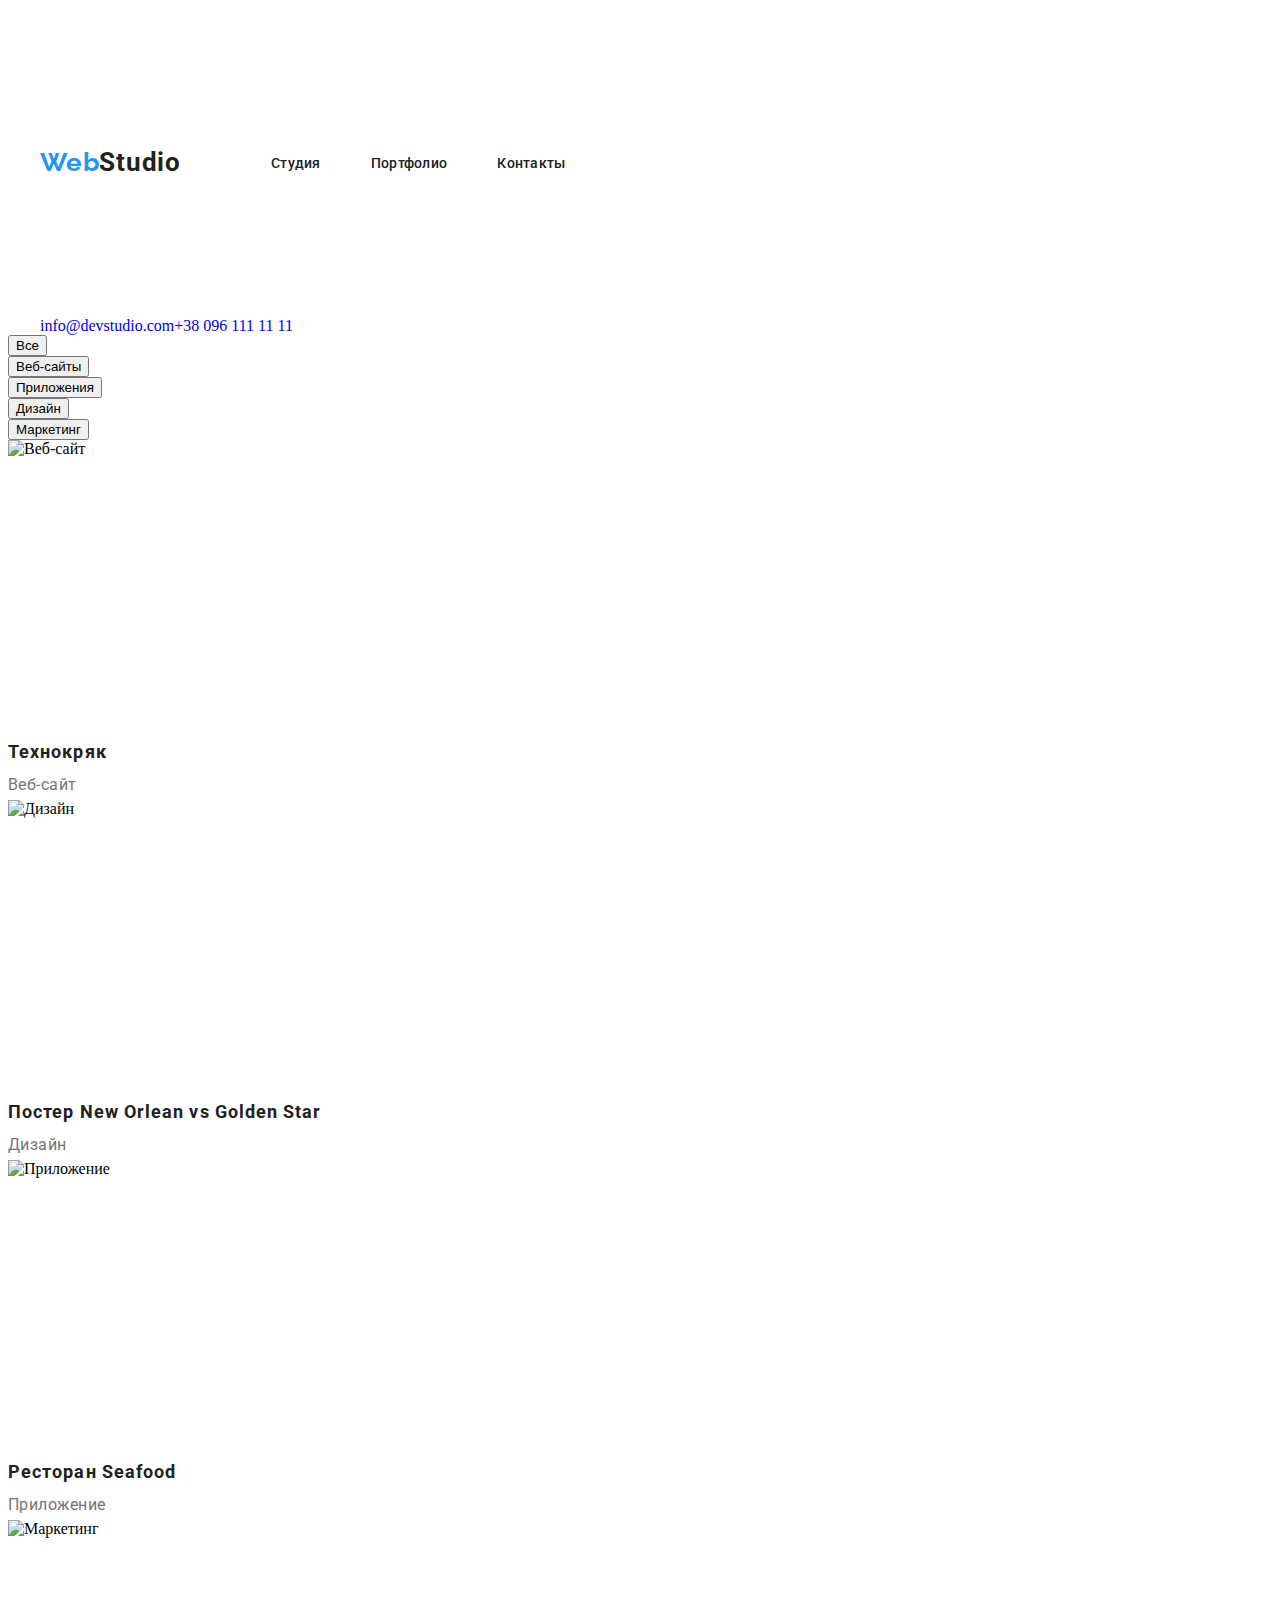
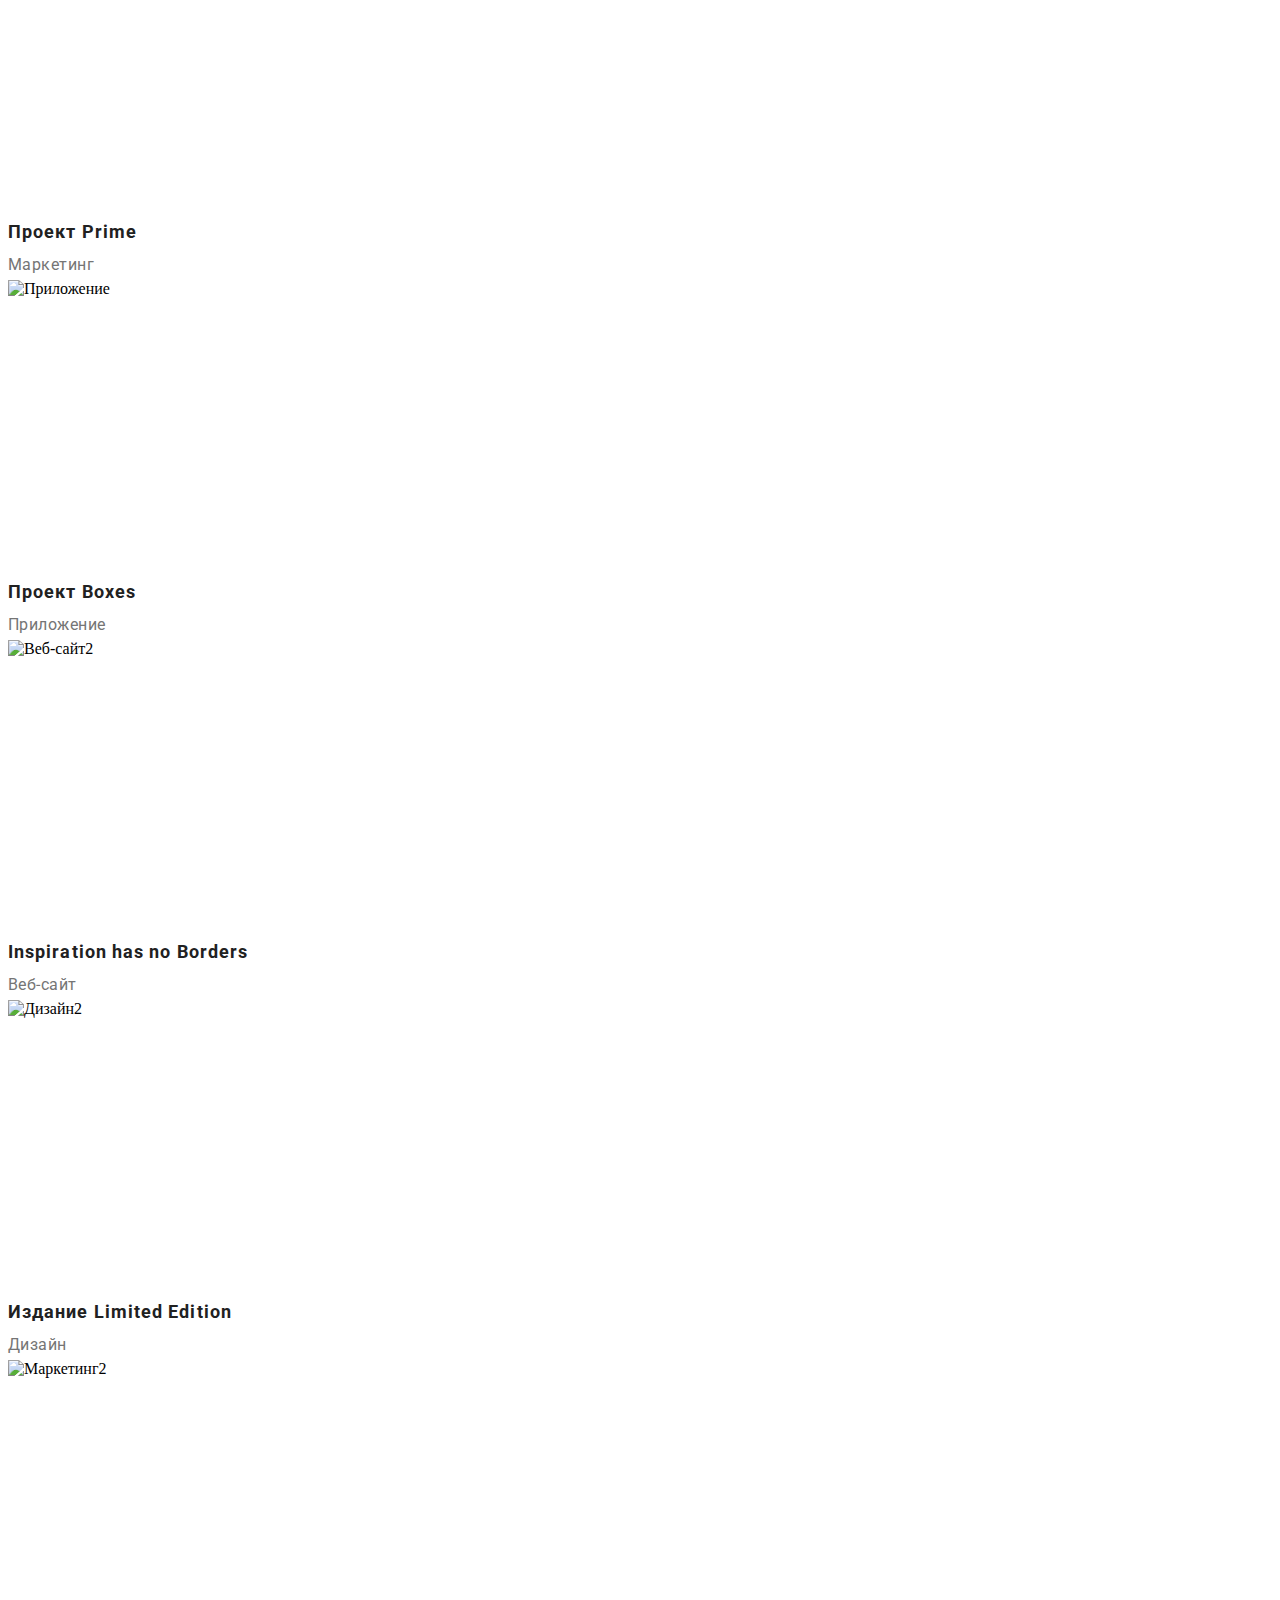
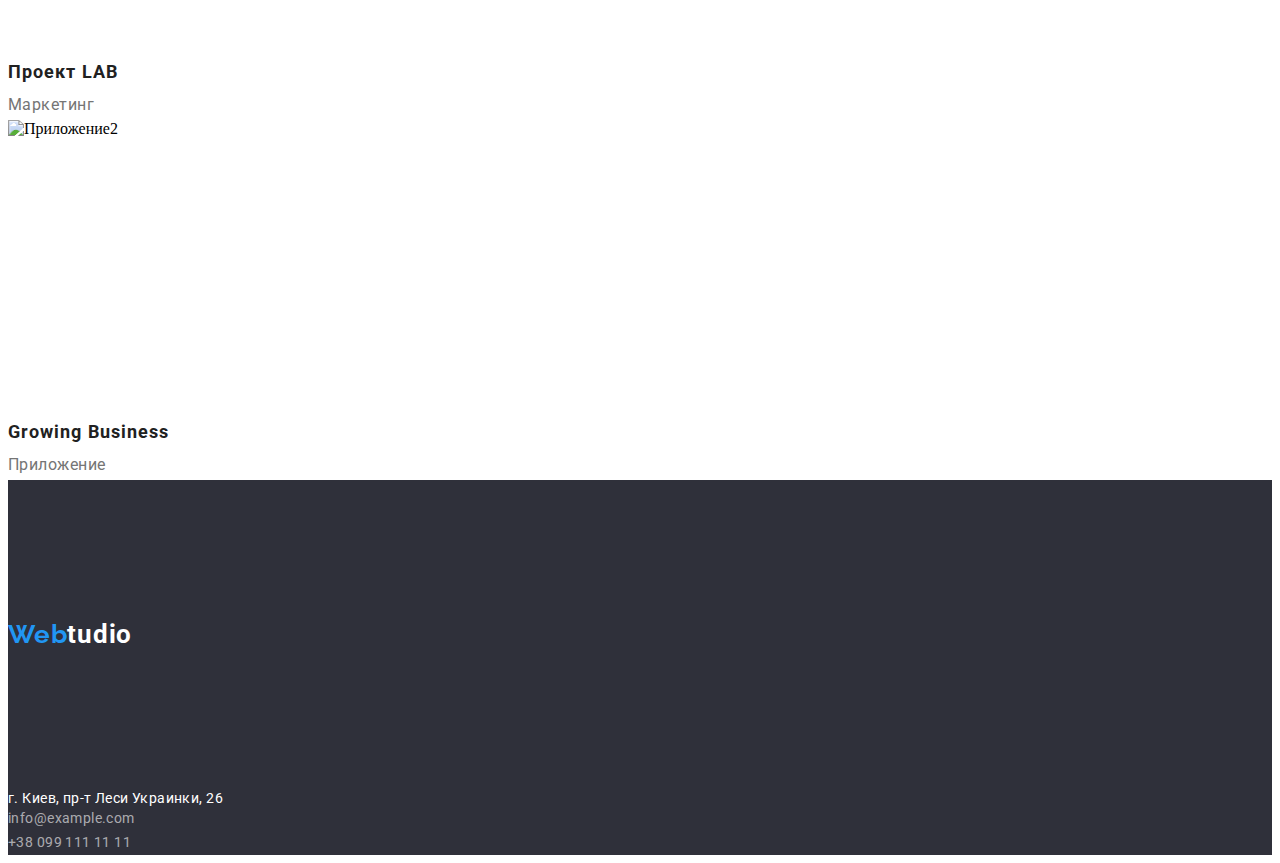
==== partfolio.html @ 93268089 "Update partfolio.html" ====
<!DOCTYPE html>
<html lang="ru">
<head>
    <meta charset="UTF-8">
    <meta http-equiv="X-UA-Compatible" content="IE=edge">
    <meta name="viewport" content="width=device-width, initial-scale=1.0">
    <title>WebStudio</title>
    <link rel="preconnect" href="https://fonts.gstatic.com">
    <link href="https://fonts.googleapis.com/css2?family=Raleway:wght@700&family=Roboto:wght@400;500;700;900&display=swap"
    rel="stylesheet">
    <link rel="stylesheet" href="https://cdnjs.cloudflare.com/ajax/libs/modern-normalize/1.0.0/modern-normalize.min.css"
    integrity="sha512-ISS7cAi1PEhQ8jnbJpJZMd29NlhNj4AWYyLOSp2CE/CsHxTCu+r+t0D2yoJudVrd0/8fTVPUVDzY5Tvli75u/g=="
    crossorigin="anonymous" referrerpolicy="no-referrer" />
    <link rel="stylesheet" href="./css/styles.css" />
</head>
<body>
    <header class="header">
        <div class="container">
            <nav class="navigation">
                <a class="logo link" href=""><span class="logo-web">Web</span>Studio</a>
                <ul class="menu list">
                    <li class="menu-item">
                        <a class="menu-link link" href="./index.html">Студия</a>
                    </li>
                    <li class="menu-item">
                        <a class="menu-link link" href="./partfolio.html">Портфолио</a>
                    </li>
                    <li class="menu-item">
                        <a class="menu-link link" href="">Контакты</a>
                    </li>
                </ul>
            </nav>
            <ul class="contact-list list">
                <li>
                    <a class="contact-link link" href="mailto:info@devstudio.com">info@devstudio.com</a>
                </li>
                <li>
                    <a class="contact-link link" href="tel:+380961111111">+38 096 111 11 11</a>
                </li>
            </ul>
        </div>
    </header>
<section>
<ul class="nav-btn-list list">
    <li ><button class="btn-list" type="button">Все</button></li>
    <li ><button class="btn-list" type="button">Веб-сайты</button></li>
    <li ><button class="btn-list" type="button">Приложения</button></li>
    <li ><button class="btn-list" type="button">Дизайн</button></li>
    <li ><button class="btn-list" type="button">Маркетинг</button></li>
</ul>
    <ul class="photo-list list">
        <li>
            <img src="./images/partfolio/technokryak.jpg" alt="Веб-сайт" width="370" height="294">
            <h3 class="photo-name-list">Технокряк</h3>
            <p class="photo-second-name-list">Веб-сайт</p>
        </li>
        <li>
            <img src="./images/partfolio/poster.jpg" alt="Дизайн" width="370" height="294">
            <h3 class="photo-name-list">Постер New Orlean vs Golden Star</h3>
            <p class="photo-second-name-list">Дизайн</p>
        </li>
        <li>
            <img src="./images/partfolio/seafood-Restaurant.jpg" alt="Приложение" width="370" height="294">
            <h3 class="photo-name-list">Ресторан Seafood</h3>
            <p class="photo-second-name-list">Приложение</p>
        </li>
        <li>
            <img src="./images/partfolio/headphones.jpg" alt="Маркетинг" width="370" height="294">
            <h3 class="photo-name-list">Проект Prime</h3>
            <p class="photo-second-name-list">Маркетинг</p>
        </li>
        <li>
            <img src="./images/partfolio/boxes-project.jpg" alt="Приложение" width="370" height="294">
            <h3 class="photo-name-list">Проект Boxes</h3>
            <p class="photo-second-name-list">Приложение</p>
        </li>
        <li>
            <img src="./images/partfolio/inspiration.jpg" alt="Веб-сайт2" width="370" height="294">
            <h3 class="photo-name-list">Inspiration has no Borders</h3>
            <p class="photo-second-name-list">Веб-сайт</p>
        </li>
        <li>
            <img src="./images/partfolio/limited-edition.jpg" alt="Дизайн2" width="370" height="294">
            <h3 class="photo-name-list">Издание Limited Edition</h3>
            <p class="photo-second-name-list">Дизайн</p>
        </li>
        <li>
            <img src="./images/partfolio/lab.jpg" alt="Маркетинг2" width="370" height="294">
            <h3 class="photo-name-list">Проект LAB</h3>
            <p class="photo-second-name-list">Маркетинг</p>
        </li>
        <li>
            <img src="./images/partfolio/growing-business.jpg" alt="Приложение2" width="370" height="294">
            <h3 class="photo-name-list">Growing Business</h3>
            <p class="photo-second-name-list">Приложение</p>
        </li>
    </ul>
</section>

</body>
<footer class="beck-footer">
    <a class="logo-footer link" href=""><span class="logo-web">Web</span>tudio</a>
    <ul class="contact-list-footer list">
        <li><a class="contact-footer-adres link" href="https://goo.gl/maps/prfzv8prPw2LNNM46">г. Киев, пр-т Леси
                Украинки, 26</a></li>
        <li><a class="contact-footer link" href="mailto:info@example.com">info@example.com</a></li>
        <li><a class="contact-footer link" href="tel:+380991111111">+38 099 111 11 11</a></li>
    </ul>
</footer>
</html>
---- css/styles.css ----
.list {
  list-style: none;
}
.link {
  text-decoration: none;
}
:root {
  --main-font: 'Roboto', sans-serif;
  --secondary-font: 'Raleway', sans-serif;
  --accent-color: #2196F3;
  --secondary-color:
}
h1,
h2,
h3,
h4,
h5,
h6,
p{
  margin-top: 0;
  margin-bottom: 0;
}
ul,
ol {
  margin-bottom: 0;
  margin-top: 0;
  margin-left: 0;
  padding-left: 0;
  padding-right: 0;
}
img {
  display:block
}

.container {
  width: 1200px;
  padding-left: 10px;
  padding-right: 10px;
  margin: 0 auto;
}
/*============ INDEX.HTML ============*/




/*============ HEADER ============*/
.header-container {
  display: flex;
  align-items: center;
  justify-content: space-between;
  height: 80px;
}
.navigation {
  display: flex;
  align-items: center;
}
.menu {
  display: flex;
  align-items: center;
}
.logo {
  font-family: var(--main-font);
  font-weight: bold;
  font-size: 26px;
  line-height: 11.9;
  /* identical to box height */
  letter-spacing: 0.03em;
  color: #212121;
  margin-right: 90px;
}
.logo-web{
  font-family: var(--secondary-font);
font-weight: bold;
font-size: 26px;
line-height: 11.9;
/* identical to box height */
letter-spacing: 0.03em;
color: #2196F3;
}
.contact-list{
  display: flex;
  align-items: center;
}
.menu-link {
  font-family: var(--main-font);
  font-weight: 500;
  font-size: 14px;
  line-height: 1.14;
  letter-spacing: 0.02em;
  color: #212121;
}
.menu-link:hover,
.menu-link:focus{
color: var(--accent-color);
}
.menu-item:not(:last-child) {
margin-right: 50px;
}
.contact-link-adres {
  font-family: var(--main-font);
  font-weight: 500;
  font-size: 14px;
  line-height: 1.14;
  letter-spacing: 0.02em;
  color: #757575;
  margin-right: 50px;
}
.contact-link-adres:hover,
.contact-link-adres:focus 
{color: var(--accent-color);
}
.contact-link-num {
  font-family: var(--main-font);
  font-weight: 500;
  font-size: 14px;
  line-height: 1.14;
  letter-spacing: 0.02em;
  color: #757575;
}
.contact-link-num:hover,
.contact-link-num:focus 
{color: var(--accent-color);
}

/*============ HEADER END ============*/




/*============ ABOUT 1 ============*/
.modal-btn {
  font-family: var(--main-font);
  font-weight: bold;
  font-size: 16px;
  line-height: 1.87;
  /* identical to box height, or 187% */
  display: flex;
  align-items: center;
  text-align: center;
  letter-spacing: 0.06em;
  cursor: pointer;
  color: floralwhite;
  background: #2196f3;
  align-items: center;
  display: inline-block;
}
.first-page-phrase {
  font-family: var(--main-font);
  font-weight: 900;
  font-size: 44px;
  line-height: 1.36;
  /* or 136% */
  text-align: center;
  letter-spacing: 0.06em;
  text-transform: uppercase;
  color: #FFFFFF;
  background: #2F303A;
  display: flex;
  align-items: center;
  width: 696px;
  margin-right: auto;
  margin-left: auto;
}
.about1{
  text-align: center;
  padding-top: 200px;
  padding-bottom: 280px;
}
  
/*============ ABOUT 1 END ============*/




/*============ ABOUT 2 ============*/
.head-lines {
  font-family: var(--main-font);
  font-weight: bold;
  font-size: 14px;
  line-height: 2.07;
  letter-spacing: 0.03em;
  text-transform: uppercase;
  align-items: center;
  display: flex;
  margin-right: 30px;
  padding-top: 94px;
}

.head-explanation {
  font-family: var(--main-font);
  font-weight: normal;
  font-size: 14px;
  line-height: 1.71;
  /* or 171% */
  letter-spacing: 0.03em;
  color: #757575;
  align-items: center;
  display: flex;
  margin-right: 30px;
  margin-top: 10px;
}
.explanation-list {
  align-items: center;
  display: flex;
}

.about2-list {
  align-items: center;
  display: flex;
  margin-top: 30px;
  margin-left: 30px;
}

/*============ ABOUT 2 END ============*/




/*============ ABOUT 3 ============*/
.page-what-group {
  font-family: var(--main-font);
  font-weight: bold;
  font-size: 36px;
  line-height: 1.16;
  text-align: center;
  letter-spacing: 0.03em;
  padding-top: 94px;
}

.group-people{
  font-family: var(--main-font);
  font-weight: 500;
  font-size: 16px;
  line-height: 1.18;
  /* identical to box height */
  text-align: center;
  letter-spacing: 0.03em;
}
.group-list {background: #FFFFFF;
/* material shadow v1 */

box-shadow: 0px 1px 3px rgba(0, 0, 0, 0.12), 0px 1px 1px rgba(0, 0, 0, 0.14), 0px 2px 1px rgba(0, 0, 0, 0.2);
border-radius: 0px 0px 4px 4px;

   
}
.group-ph {
}
.do-list {
  display: flex;
  flex-wrap: wrap;
  margin-top: 50px;
}
.group-l {
  
}

/*============ ABOUT 3 END ============*/




/*============ FOOTER ============*/
.logo-footer {
  font-family: var(--main-font);
  font-weight: bold;
  font-size: 26px;
  line-height: 1.19;
  /* identical to box height */
  letter-spacing: 0.03em;
  color:  #FFFFFF;
}


.contact-footer-adres {
  font-family: var(--main-font);
  font-weight: normal;
  font-size: 14px;
  line-height: 1, 71;
  /* or 171% */
  letter-spacing: 0.03em;
  color: #FFFFFF;
}

.contact-footer-adres:hover,
.contact-footer-adres:focus 
{color: var(--accent-color);}

.contact-footer {
font-family: var(--main-font);
font-weight: normal;
font-size: 14px;
line-height: 1.71;
/* or 171% */
letter-spacing: 0.03em;
color: rgba(255, 255, 255, 0.6);
}
.contact-footer:hover,
.contact-footer:focus 
{color: var(--accent-color);}

.beck-footer {
 background: #2F303A;
}
/*============ FOOTER END ============*/




/*============ INDEX.HTML END ============*/

//////////////////////////////////////////////////


/*============ PARTFOLIO.HTML ============*/



/*============ NAV BTN ============*/
.btn-list {
font-family: var(--main-font);
font-weight: 500;
font-size: 16px;
line-height: 1.62;
/* identical to box height, or 162% */
text-align: center;
letter-spacing: 0.03em;
color: #212121;
background: #F5F4FA;
border-radius: 4px;
}
.btn-list:hover,
.btn-list:focus 
{color:#FFFFFF;
background: #2196F3;
}
/*============ NAV BTN END ============*/



.photo-second-name-list {
  font-family: var(--main-font);
font-style: normal;
font-weight: normal;
font-size: 16px;
line-height: 1.87;
/* identical tobox height, or 187% */
letter-spacing: 0.03em;
color: #757575;
}

/*============ ABOUT PHOTO ============*/
.photo-name-list {
font-family: var(--main-font);
font-weight: bold;
font-size: 18px;
line-height: 2;
/* identical to box height, or 200% */
letter-spacing: 0.06em;
color: #212121;


/*============ ABOUT PHOTO AND ============*/
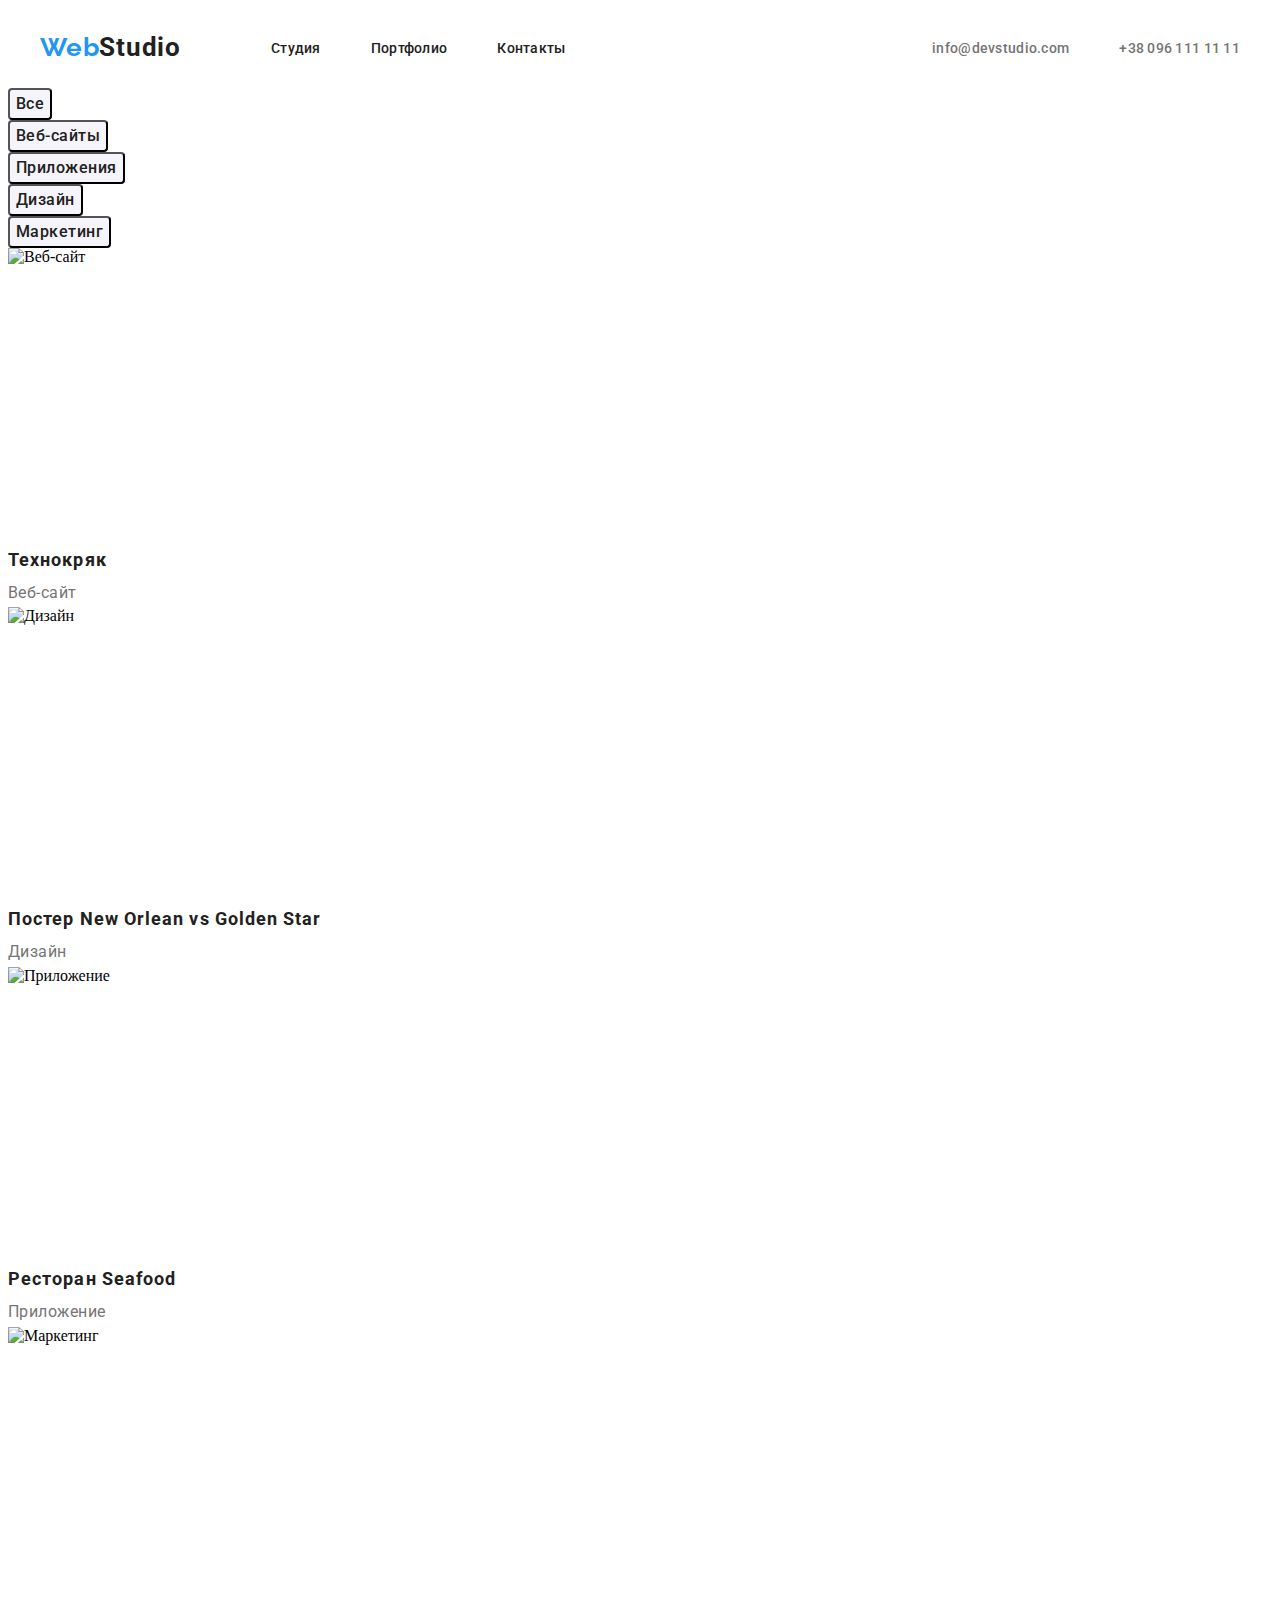
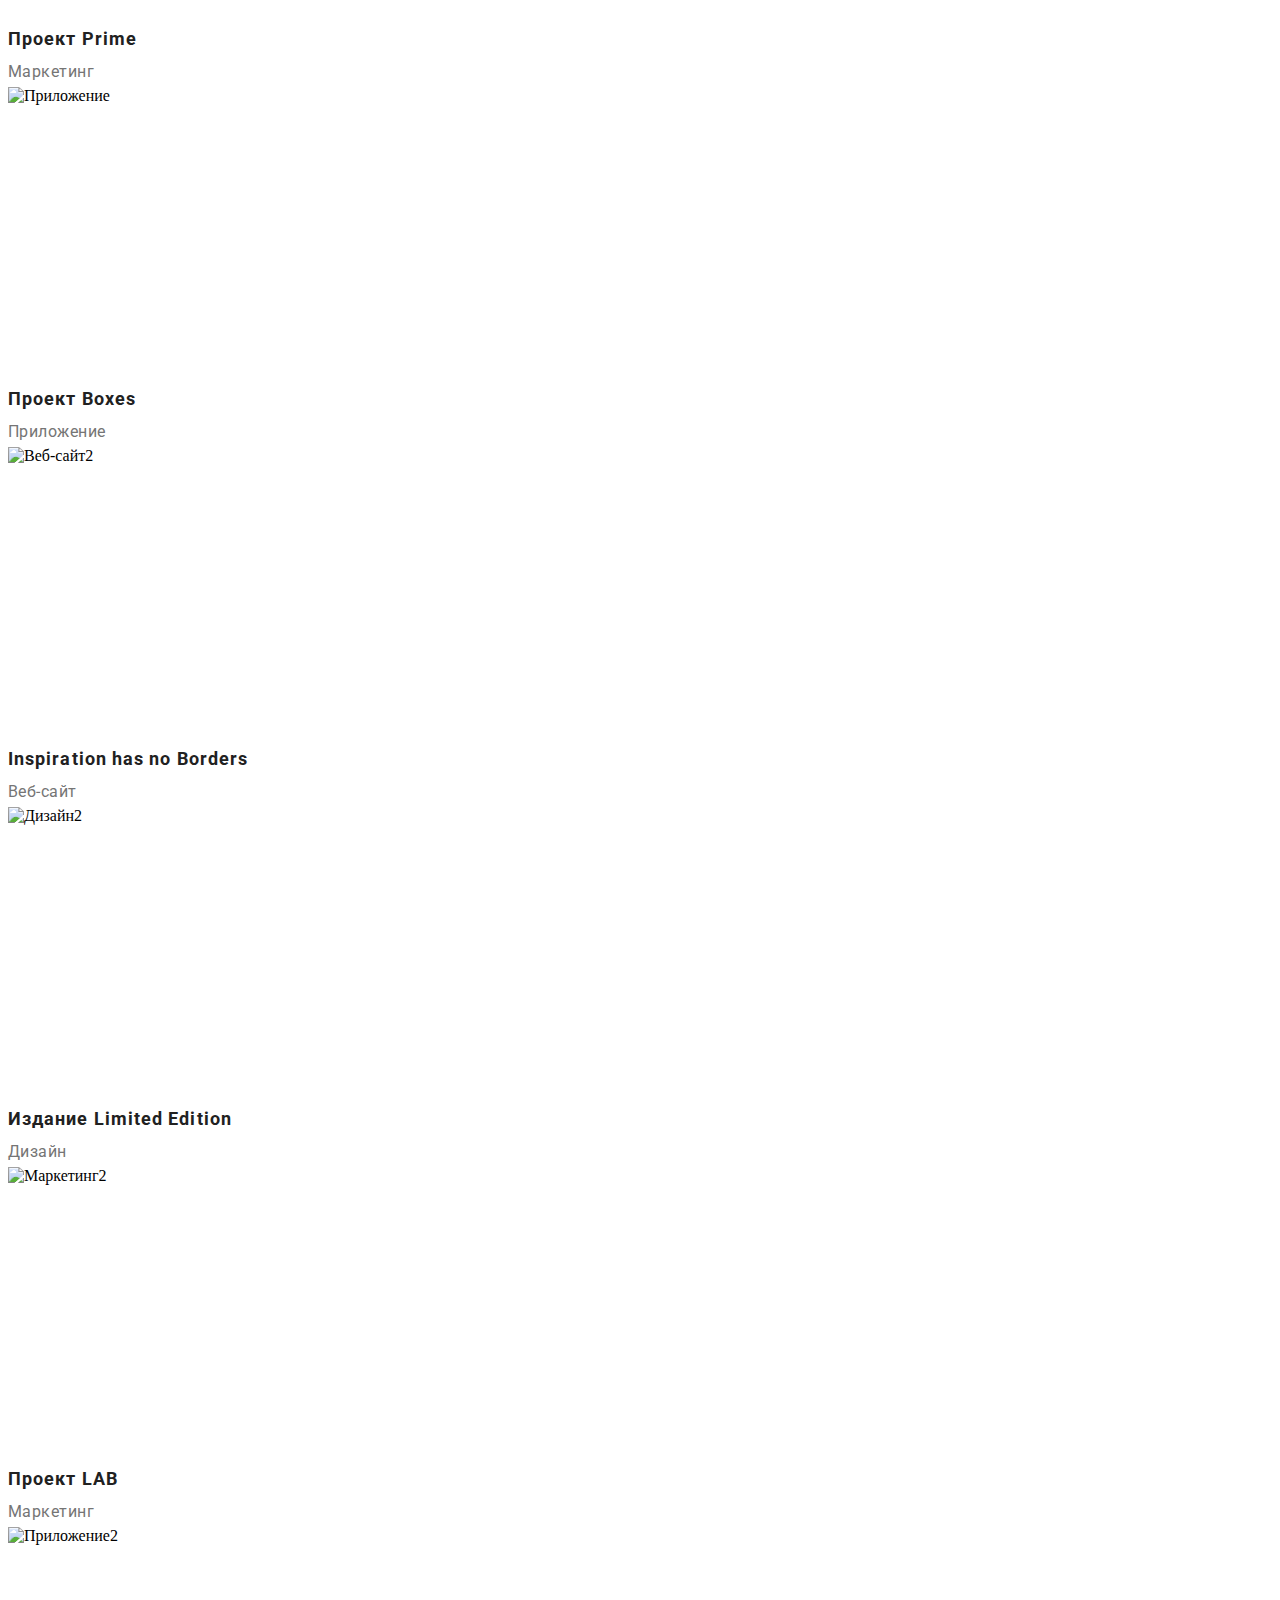
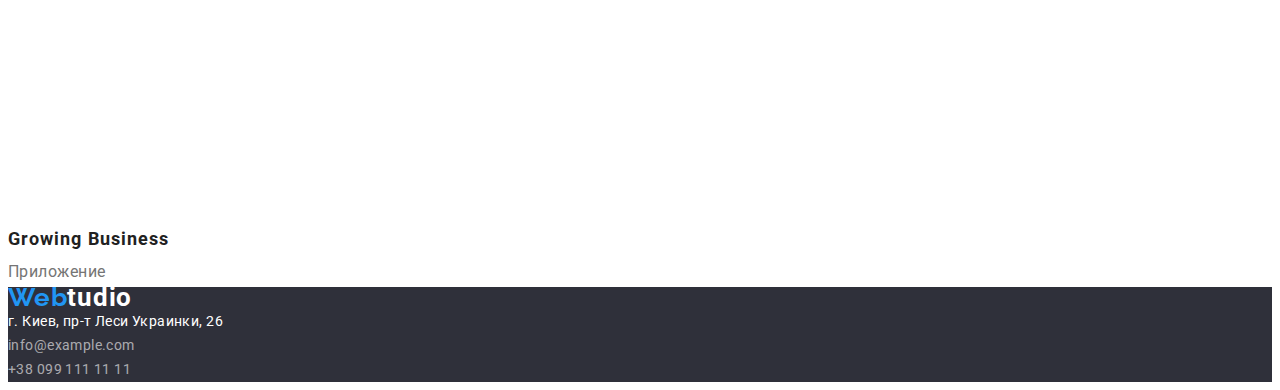
==== commit 483e190a: "+" ====
--- a/partfolio.html
+++ b/partfolio.html
@@ -15,7 +15,7 @@
 </head>
 <body>
     <header class="header">
-        <div class="container">
+        <div class="header-container container">
             <nav class="navigation">
                 <a class="logo link" href=""><span class="logo-web">Web</span>Studio</a>
                 <ul class="menu list">
@@ -32,15 +32,16 @@
             </nav>
             <ul class="contact-list list">
                 <li>
-                    <a class="contact-link link" href="mailto:info@devstudio.com">info@devstudio.com</a>
+                    <a class="contact-link-adres link" href="mailto:info@devstudio.com">info@devstudio.com</a>
                 </li>
                 <li>
-                    <a class="contact-link link" href="tel:+380961111111">+38 096 111 11 11</a>
+                    <a class="contact-link-num link" href="tel:+380961111111">+38 096 111 11 11</a>
                 </li>
             </ul>
         </div>
     </header>
 <section>
+    <div> </div>
 <ul class="nav-btn-list list">
     <li ><button class="btn-list" type="button">Все</button></li>
     <li ><button class="btn-list" type="button">Веб-сайты</button></li>
--- a/css/styles.css
+++ b/css/styles.css
@@ -7,8 +7,8 @@
 :root {
   --main-font: 'Roboto', sans-serif;
   --secondary-font: 'Raleway', sans-serif;
-  --accent-color: #2196F3;
-  --secondary-color:
+  --accent-color: #2196f3;
+  --secondary-color: ;
 }
 h1,
 h2,
@@ -16,7 +16,7 @@
 h4,
 h5,
 h6,
-p{
+p {
   margin-top: 0;
   margin-bottom: 0;
 }
@@ -29,7 +29,7 @@
   padding-right: 0;
 }
 img {
-  display:block
+  display: block;
 }
 
 .container {
@@ -40,9 +40,6 @@
 }
 /*============ INDEX.HTML ============*/
 
-
-
-
 /*============ HEADER ============*/
 .header-container {
   display: flex;
@@ -68,16 +65,16 @@
   color: #212121;
   margin-right: 90px;
 }
-.logo-web{
+.logo-web {
   font-family: var(--secondary-font);
-font-weight: bold;
-font-size: 26px;
-line-height: 11.9;
-/* identical to box height */
-letter-spacing: 0.03em;
-color: #2196F3;
-}
-.contact-list{
+  font-weight: bold;
+  font-size: 26px;
+  line-height: 0.83;
+  /* identical to box height */
+  letter-spacing: 0.03em;
+  color: #2196f3;
+}
+.contact-list {
   display: flex;
   align-items: center;
 }
@@ -90,11 +87,11 @@
   color: #212121;
 }
 .menu-link:hover,
-.menu-link:focus{
-color: var(--accent-color);
+.menu-link:focus {
+  color: var(--accent-color);
 }
 .menu-item:not(:last-child) {
-margin-right: 50px;
+  margin-right: 50px;
 }
 .contact-link-adres {
   font-family: var(--main-font);
@@ -106,8 +103,8 @@
   margin-right: 50px;
 }
 .contact-link-adres:hover,
-.contact-link-adres:focus 
-{color: var(--accent-color);
+.contact-link-adres:focus {
+  color: var(--accent-color);
 }
 .contact-link-num {
   font-family: var(--main-font);
@@ -118,14 +115,11 @@
   color: #757575;
 }
 .contact-link-num:hover,
-.contact-link-num:focus 
-{color: var(--accent-color);
+.contact-link-num:focus {
+  color: var(--accent-color);
 }
 
 /*============ HEADER END ============*/
-
-
-
 
 /*============ ABOUT 1 ============*/
 .modal-btn {
@@ -139,10 +133,19 @@
   text-align: center;
   letter-spacing: 0.06em;
   cursor: pointer;
+
   color: floralwhite;
   background: #2196f3;
+
   align-items: center;
   display: inline-block;
+  padding-right: 32px;
+  padding-left: 32px;
+  padding-top: 10px;
+  padding-bottom: 10px;
+  margin-top: 32px;
+  box-shadow: 0px 4px 4px rgba(0, 0, 0, 0.15);
+  border-radius: 4px;
 }
 .first-page-phrase {
   font-family: var(--main-font);
@@ -152,25 +155,26 @@
   /* or 136% */
   text-align: center;
   letter-spacing: 0.06em;
+
   text-transform: uppercase;
-  color: #FFFFFF;
-  background: #2F303A;
+  color: #ffffff;
+  background: #2f303a;
+
   display: flex;
   align-items: center;
   width: 696px;
   margin-right: auto;
   margin-left: auto;
 }
-.about1{
+.first-phrase {
   text-align: center;
   padding-top: 200px;
   padding-bottom: 280px;
 }
-  
+.about-1 {
+  background-color: #2f303a;
+}
 /*============ ABOUT 1 END ============*/
-
-
-
 
 /*============ ABOUT 2 ============*/
 .head-lines {
@@ -202,6 +206,7 @@
 .explanation-list {
   align-items: center;
   display: flex;
+  background: #ffffff;
 }
 
 .about2-list {
@@ -213,10 +218,17 @@
 
 /*============ ABOUT 2 END ============*/
 
-
-
-
 /*============ ABOUT 3 ============*/
+.do-list {
+  display: flex;
+  flex-wrap: wrap;
+  margin-top: 10px;
+  padding-bottom: 94px;
+  justify-content: space-between;
+}
+.div-do-list {
+  background: #ffffff;
+}
 .page-what-group {
   font-family: var(--main-font);
   font-weight: bold;
@@ -225,139 +237,152 @@
   text-align: center;
   letter-spacing: 0.03em;
   padding-top: 94px;
-}
-
-.group-people{
+  padding-bottom: 50px;
+}
+.group-ul {
+  display: flex;
+  flex-wrap: wrap;
+  margin-top: -30px;
+  margin-left: -30px;
+  padding-bottom: 94px;
+}
+.group-li {
+  margin-left: 30px;
+  margin-top: 30px;
+  box-shadow: 0px 1px 3px rgba(0, 0, 0, 0.12), 0px 1px 1px rgba(0, 0, 0, 0.14),
+    0px 2px 1px rgba(0, 0, 0, 0.2);
+  border-radius: 0px 0px 4px 4px;
+  background: #ffffff;
+}
+.group-people {
   font-family: var(--main-font);
   font-weight: 500;
   font-size: 16px;
   line-height: 1.18;
-  /* identical to box height */
-  text-align: center;
-  letter-spacing: 0.03em;
-}
-.group-list {background: #FFFFFF;
-/* material shadow v1 */
-
-box-shadow: 0px 1px 3px rgba(0, 0, 0, 0.12), 0px 1px 1px rgba(0, 0, 0, 0.14), 0px 2px 1px rgba(0, 0, 0, 0.2);
-border-radius: 0px 0px 4px 4px;
-
-   
-}
-.group-ph {
-}
-.do-list {
-  display: flex;
-  flex-wrap: wrap;
-  margin-top: 50px;
-}
-.group-l {
-  
+
+  text-align: center;
+  letter-spacing: 0.03em;
+  margin-top: 30px;
+}
+
+.group-people2 {
+  font-family: var(--main-font);
+  font-weight: normal;
+  font-size: 16px;
+  line-height: 19px;
+
+  text-align: center;
+  letter-spacing: 0.03em;
+  color: #757575;
+  margin-top: 10px;
+  margin-bottom: 30px;
+}
+
+.about-3 {
+  background: #f5f4fa;
 }
 
 /*============ ABOUT 3 END ============*/
-
-
-
 
 /*============ FOOTER ============*/
 .logo-footer {
   font-family: var(--main-font);
   font-weight: bold;
   font-size: 26px;
-  line-height: 1.19;
-  /* identical to box height */
-  letter-spacing: 0.03em;
-  color:  #FFFFFF;
-}
-
+  line-height: 0.83;
+  letter-spacing: 0.03em;
+  color: #ffffff;
+  margin-bottom: 20px;
+}
+.contact-list-footer {
+}
 
 .contact-footer-adres {
   font-family: var(--main-font);
   font-weight: normal;
   font-size: 14px;
-  line-height: 1, 71;
+  line-height: 1.71;
   /* or 171% */
   letter-spacing: 0.03em;
-  color: #FFFFFF;
+  color: #ffffff;
 }
 
 .contact-footer-adres:hover,
-.contact-footer-adres:focus 
-{color: var(--accent-color);}
+.contact-footer-adres:focus {
+  color: var(--accent-color);
+}
 
 .contact-footer {
-font-family: var(--main-font);
-font-weight: normal;
-font-size: 14px;
-line-height: 1.71;
-/* or 171% */
-letter-spacing: 0.03em;
-color: rgba(255, 255, 255, 0.6);
+  font-family: var(--main-font);
+  font-weight: normal;
+  font-size: 14px;
+  line-height: 1.71;
+  /* or 171% */
+  letter-spacing: 0.03em;
+  color: rgba(255, 255, 255, 0.6);
 }
 .contact-footer:hover,
-.contact-footer:focus 
-{color: var(--accent-color);}
+.contact-footer:focus {
+  color: var(--accent-color);
+}
 
 .beck-footer {
- background: #2F303A;
-}
+  background: #2f303a;
+}
+.div-foot {
+  padding-top: 60px;
+  padding-bottom: 60px;
+}
+.footer-li {
+  margin-bottom: 9px;
+}
+
 /*============ FOOTER END ============*/
 
-
-
-
 /*============ INDEX.HTML END ============*/
 
-//////////////////////////////////////////////////
-
-
 /*============ PARTFOLIO.HTML ============*/
-
-
 
 /*============ NAV BTN ============*/
 .btn-list {
-font-family: var(--main-font);
-font-weight: 500;
-font-size: 16px;
-line-height: 1.62;
-/* identical to box height, or 162% */
-text-align: center;
-letter-spacing: 0.03em;
-color: #212121;
-background: #F5F4FA;
-border-radius: 4px;
+  font-family: var(--main-font);
+  font-weight: 500;
+  font-size: 16px;
+  line-height: 1.62;
+  /* identical to box height, or 162% */
+  text-align: center;
+  letter-spacing: 0.03em;
+  color: #212121;
+  background: #f5f4fa;
+  border-radius: 4px;
 }
 .btn-list:hover,
-.btn-list:focus 
-{color:#FFFFFF;
-background: #2196F3;
+.btn-list:focus {
+  color: #ffffff;
+  background: #2196f3;
 }
 /*============ NAV BTN END ============*/
 
-
-
 .photo-second-name-list {
   font-family: var(--main-font);
-font-style: normal;
-font-weight: normal;
-font-size: 16px;
-line-height: 1.87;
-/* identical tobox height, or 187% */
-letter-spacing: 0.03em;
-color: #757575;
+  font-style: normal;
+  font-weight: normal;
+  font-size: 16px;
+  line-height: 1.87;
+  /* identical tobox height, or 187% */
+  letter-spacing: 0.03em;
+  color: #757575;
 }
 
 /*============ ABOUT PHOTO ============*/
 .photo-name-list {
-font-family: var(--main-font);
-font-weight: bold;
-font-size: 18px;
-line-height: 2;
-/* identical to box height, or 200% */
-letter-spacing: 0.06em;
-color: #212121;
-
-
-/*============ ABOUT PHOTO AND ============*/+  font-family: var(--main-font);
+  font-weight: bold;
+  font-size: 18px;
+  line-height: 2;
+  /* identical to box height, or 200% */
+  letter-spacing: 0.06em;
+  color: #212121;
+}
+
+/*============ ABOUT PHOTO AND ============*/
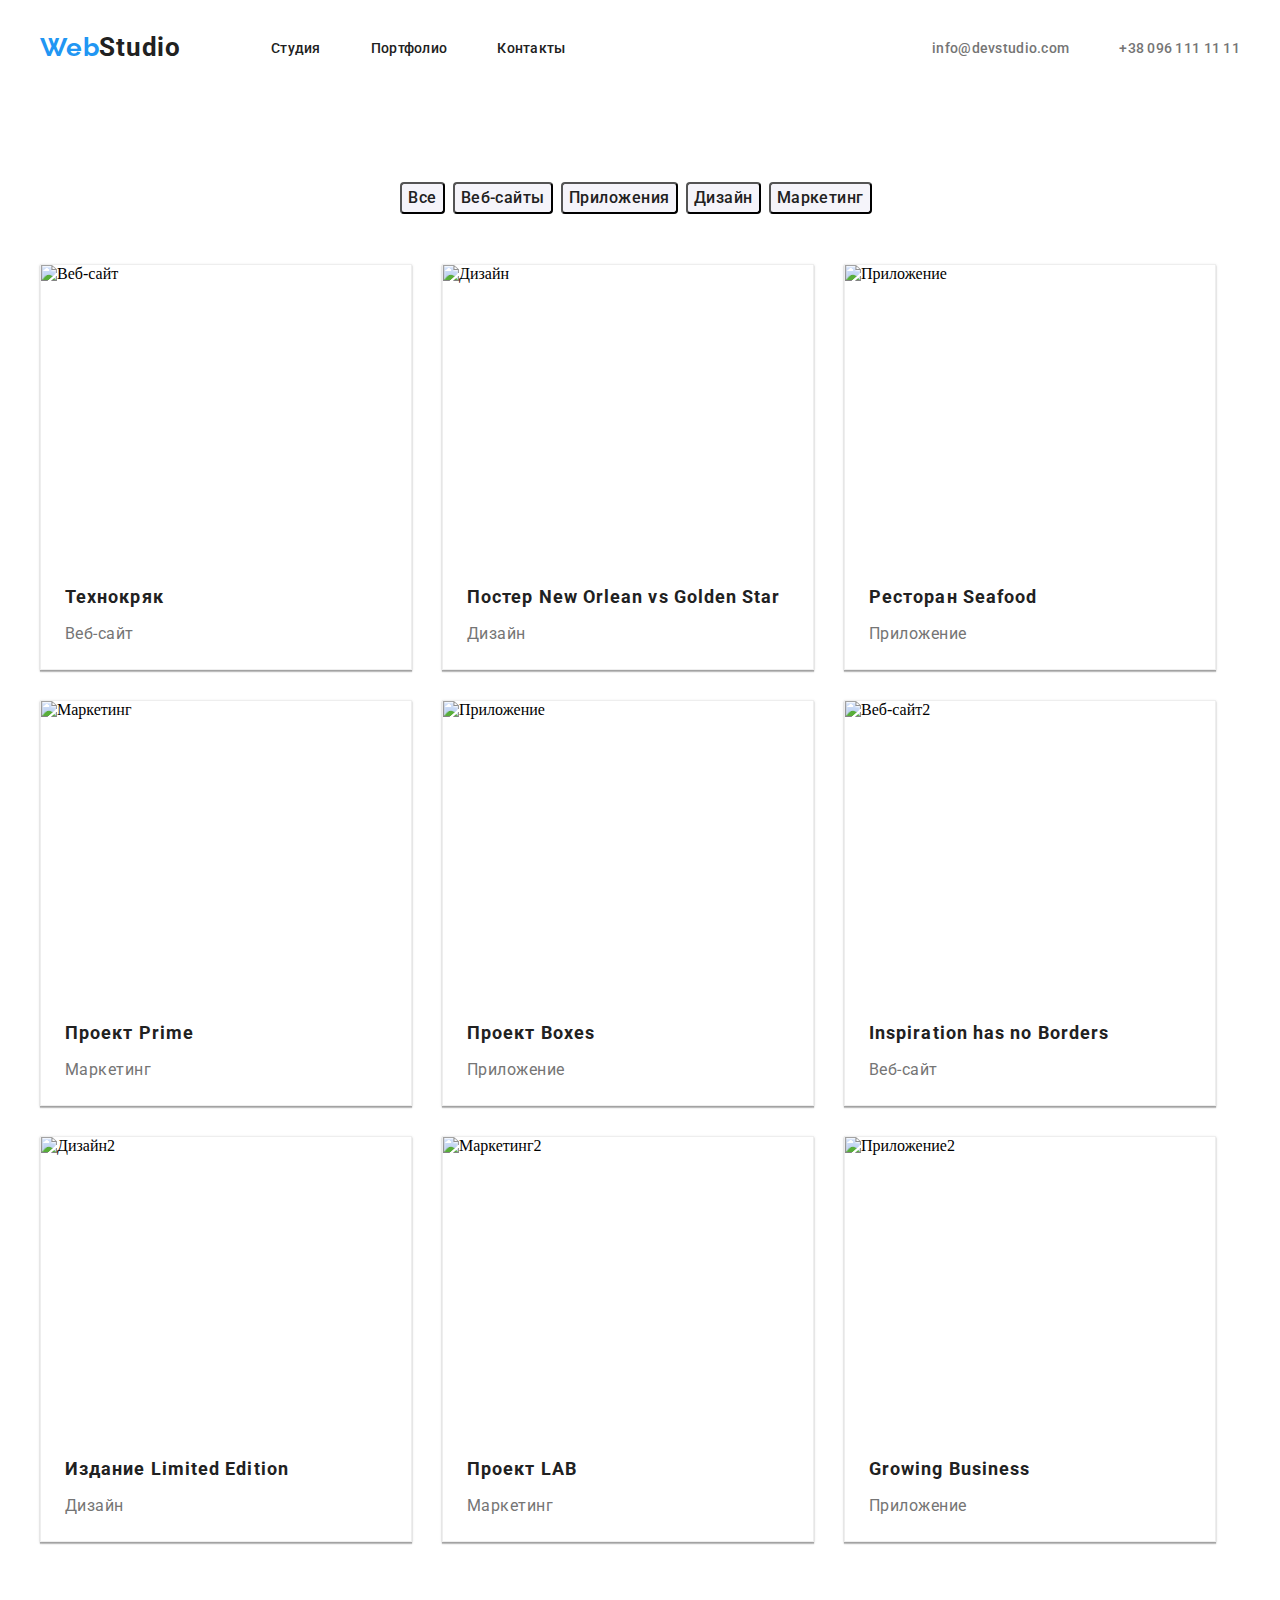
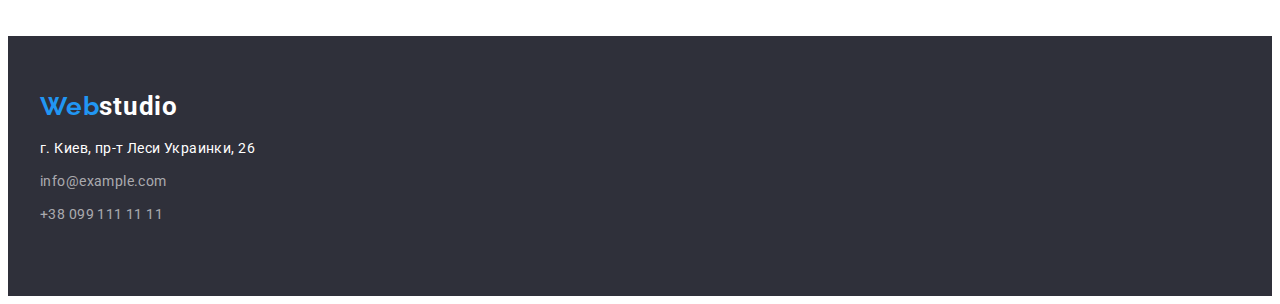
==== commit 77081016: "+" ====
--- a/partfolio.html
+++ b/partfolio.html
@@ -40,72 +40,76 @@
             </ul>
         </div>
     </header>
-<section>
-    <div> </div>
-<ul class="nav-btn-list list">
-    <li ><button class="btn-list" type="button">Все</button></li>
-    <li ><button class="btn-list" type="button">Веб-сайты</button></li>
-    <li ><button class="btn-list" type="button">Приложения</button></li>
-    <li ><button class="btn-list" type="button">Дизайн</button></li>
-    <li ><button class="btn-list" type="button">Маркетинг</button></li>
-</ul>
+<section class="section-3">
+    <div class="about-photo-list container"> 
+        <ul class="nav-btn-list list">
+            <li ><button class="btn-list" type="button">Все</button></li>
+            <li ><button class="btn-list" type="button">Веб-сайты</button></li>
+            <li ><button class="btn-list" type="button">Приложения</button></li>
+            <li ><button class="btn-list" type="button">Дизайн</button></li>
+            <li ><button class="btn-list" type="button">Маркетинг</button></li>
+        </ul>
     <ul class="photo-list list">
-        <li>
+        <li class="photo-item">
             <img src="./images/partfolio/technokryak.jpg" alt="Веб-сайт" width="370" height="294">
             <h3 class="photo-name-list">Технокряк</h3>
             <p class="photo-second-name-list">Веб-сайт</p>
         </li>
-        <li>
+        <li class="photo-item">
             <img src="./images/partfolio/poster.jpg" alt="Дизайн" width="370" height="294">
             <h3 class="photo-name-list">Постер New Orlean vs Golden Star</h3>
             <p class="photo-second-name-list">Дизайн</p>
         </li>
-        <li>
+        <li class="photo-item">
             <img src="./images/partfolio/seafood-Restaurant.jpg" alt="Приложение" width="370" height="294">
             <h3 class="photo-name-list">Ресторан Seafood</h3>
             <p class="photo-second-name-list">Приложение</p>
         </li>
-        <li>
+        <li class="photo-item">
             <img src="./images/partfolio/headphones.jpg" alt="Маркетинг" width="370" height="294">
             <h3 class="photo-name-list">Проект Prime</h3>
             <p class="photo-second-name-list">Маркетинг</p>
         </li>
-        <li>
+        <li class="photo-item">
             <img src="./images/partfolio/boxes-project.jpg" alt="Приложение" width="370" height="294">
             <h3 class="photo-name-list">Проект Boxes</h3>
             <p class="photo-second-name-list">Приложение</p>
         </li>
-        <li>
+        <li class="photo-item">
             <img src="./images/partfolio/inspiration.jpg" alt="Веб-сайт2" width="370" height="294">
             <h3 class="photo-name-list">Inspiration has no Borders</h3>
             <p class="photo-second-name-list">Веб-сайт</p>
         </li>
-        <li>
+        <li class="photo-item">
             <img src="./images/partfolio/limited-edition.jpg" alt="Дизайн2" width="370" height="294">
             <h3 class="photo-name-list">Издание Limited Edition</h3>
             <p class="photo-second-name-list">Дизайн</p>
         </li>
-        <li>
+        <li class="photo-item">
             <img src="./images/partfolio/lab.jpg" alt="Маркетинг2" width="370" height="294">
             <h3 class="photo-name-list">Проект LAB</h3>
             <p class="photo-second-name-list">Маркетинг</p>
         </li>
-        <li>
+        <li class="photo-item">
             <img src="./images/partfolio/growing-business.jpg" alt="Приложение2" width="370" height="294">
             <h3 class="photo-name-list">Growing Business</h3>
             <p class="photo-second-name-list">Приложение</p>
         </li>
     </ul>
+</div>
 </section>
 
 </body>
 <footer class="beck-footer">
-    <a class="logo-footer link" href=""><span class="logo-web">Web</span>tudio</a>
-    <ul class="contact-list-footer list">
-        <li><a class="contact-footer-adres link" href="https://goo.gl/maps/prfzv8prPw2LNNM46">г. Киев, пр-т Леси
-                Украинки, 26</a></li>
-        <li><a class="contact-footer link" href="mailto:info@example.com">info@example.com</a></li>
-        <li><a class="contact-footer link" href="tel:+380991111111">+38 099 111 11 11</a></li>
-    </ul>
+    <div class="div-foot container">
+        <a class="logo-footer link" href=""><span class="logo-web">Web</span>studio</a>
+        <ul class="contact-list-footer list">
+            <li class="footer-li"><a class="contact-footer-adres link" href="https://goo.gl/maps/prfzv8prPw2LNNM46">г.
+                    Киев, пр-т Леси Украинки, 26</a></li>
+            <li class="footer-li"><a class="contact-footer link" href="mailto:info@example.com">info@example.com</a>
+            </li>
+            <li class="footer-li"><a class="contact-footer link" href="tel:+380991111111">+38 099 111 11 11</a></li>
+        </ul>
+    </div>
 </footer>
 </html>--- a/css/styles.css
+++ b/css/styles.css
@@ -292,9 +292,8 @@
   line-height: 0.83;
   letter-spacing: 0.03em;
   color: #ffffff;
+  display: block;
   margin-bottom: 20px;
-}
-.contact-list-footer {
 }
 
 .contact-footer-adres {
@@ -352,17 +351,30 @@
   /* identical to box height, or 162% */
   text-align: center;
   letter-spacing: 0.03em;
+
   color: #212121;
   background: #f5f4fa;
   border-radius: 4px;
+
+  margin-right: 8px;
 }
 .btn-list:hover,
 .btn-list:focus {
   color: #ffffff;
   background: #2196f3;
 }
+.nav-btn-list {
+  display: flex;
+  justify-content: center;
+  margin-bottom: 50px;
+  margin-top: 94px;
+}
 /*============ NAV BTN END ============*/
 
+/*============ ABOUT PHOTO ============*/
+.section-3{
+  margin-bottom: 94px;
+}
 .photo-second-name-list {
   font-family: var(--main-font);
   font-style: normal;
@@ -372,9 +384,12 @@
   /* identical tobox height, or 187% */
   letter-spacing: 0.03em;
   color: #757575;
-}
-
-/*============ ABOUT PHOTO ============*/
+  margin-left: 24px;
+  margin-right: 24px;
+  margin-top: 4px;
+  margin-bottom: 20px;
+
+}
 .photo-name-list {
   font-family: var(--main-font);
   font-weight: bold;
@@ -383,6 +398,24 @@
   /* identical to box height, or 200% */
   letter-spacing: 0.06em;
   color: #212121;
-}
-
+  margin-left: 24px;
+  margin-right: 24px;
+  margin-top: 20px;
+}
+.photo-list {
+  display: flex;
+  flex-wrap: wrap;
+  margin-top: -30px;
+  margin-left: -30px;
+}
+.photo-item {
+  margin-left: 30px;
+  margin-top: 30px;
+  box-shadow: 0px 1px 3px rgba(0, 0, 0, 0.12), 0px 1px 1px rgba(0, 0, 0, 0.14),
+  0px 2px 1px rgba(0, 0, 0, 0.2);
+  background: #FFFFFF;
+  border: 1px solid #EEEEEE;
+  box-sizing: border-box; 
+
+  
 /*============ ABOUT PHOTO AND ============*/
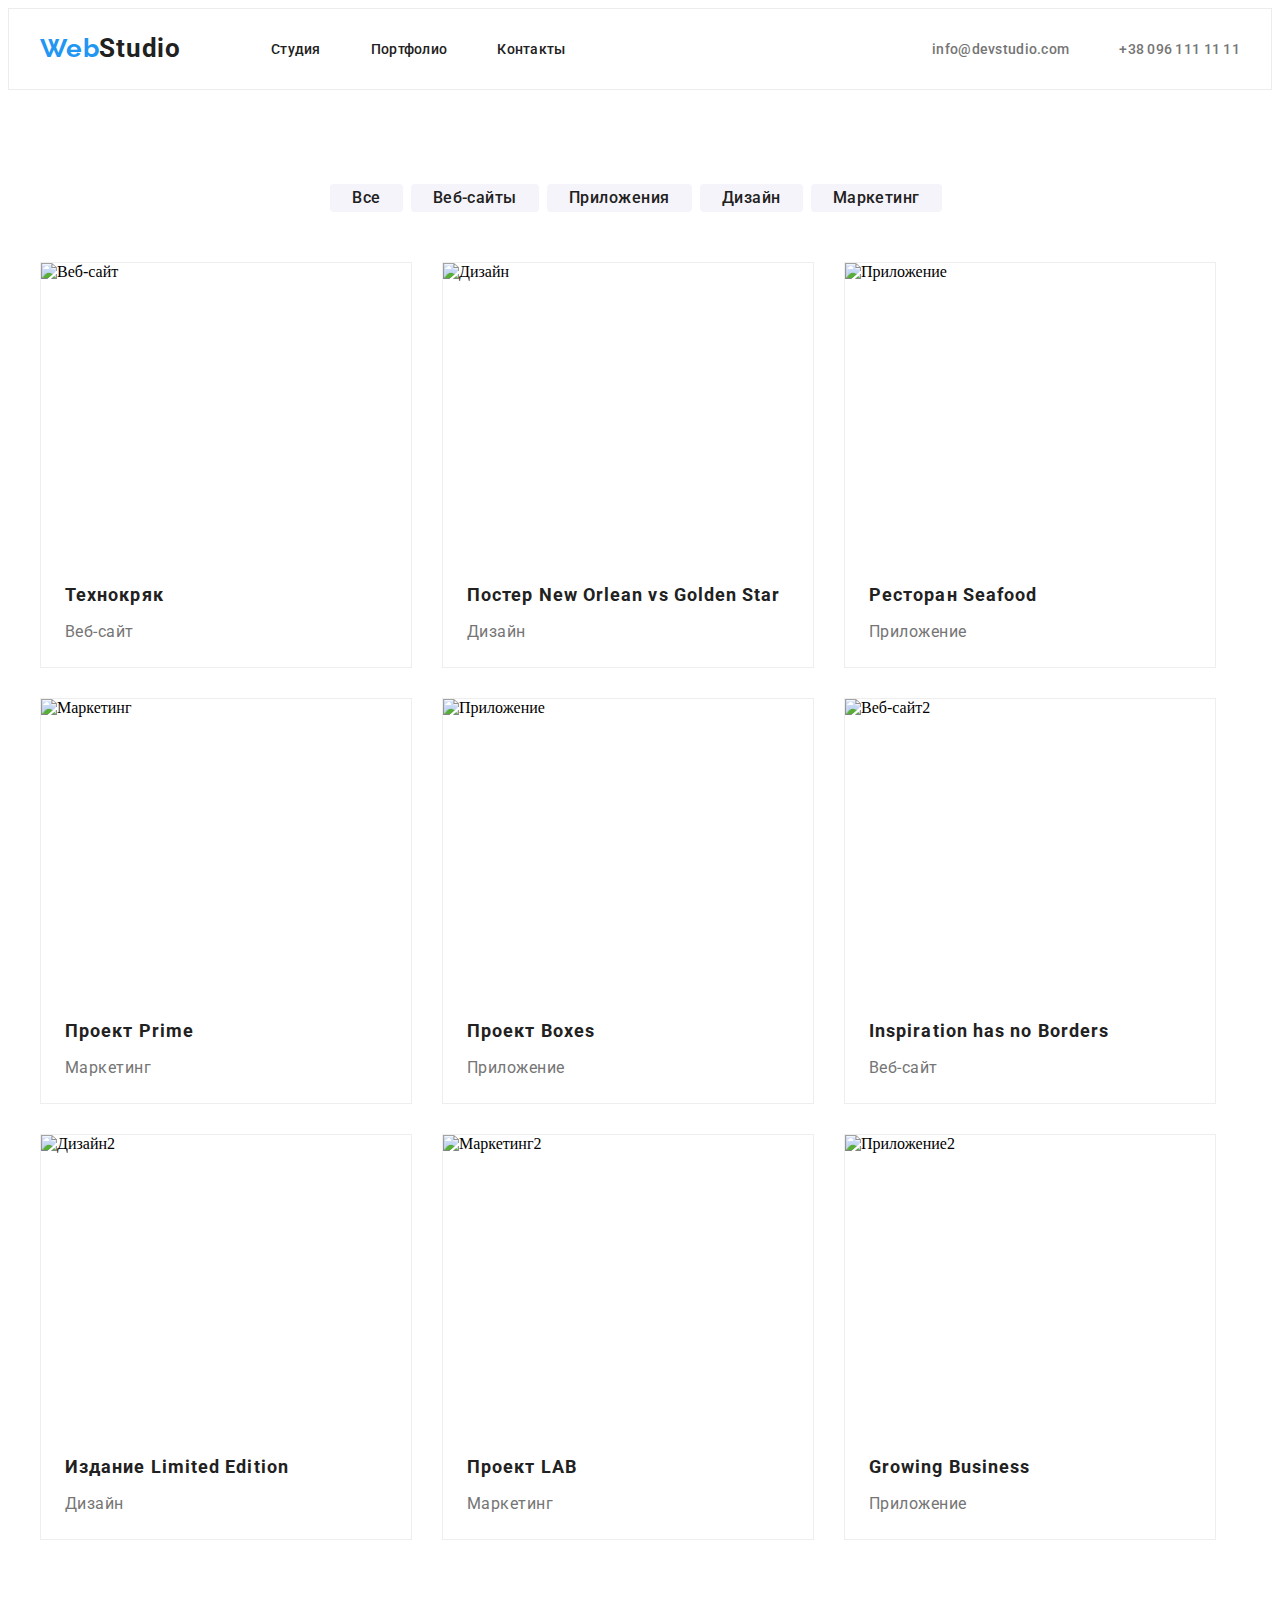
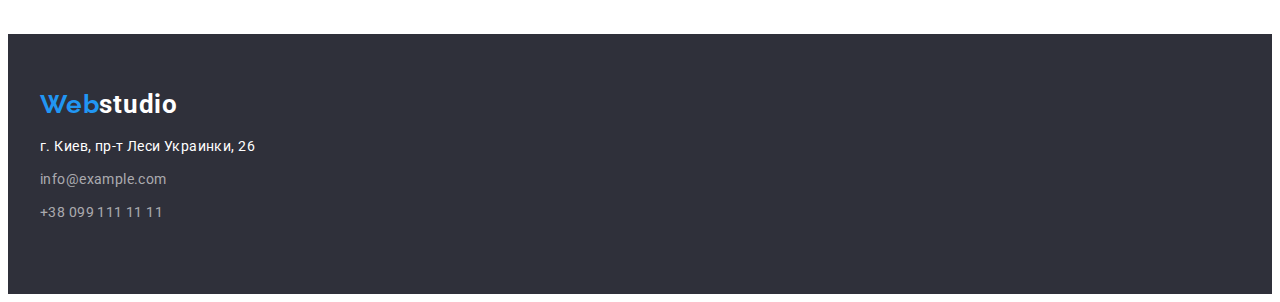
==== commit a6353793: "+" ====
--- a/partfolio.html
+++ b/partfolio.html
@@ -14,7 +14,7 @@
     <link rel="stylesheet" href="./css/styles.css" />
 </head>
 <body>
-    <header class="header">
+    <header class="header-partfolio">
         <div class="header-container container">
             <nav class="navigation">
                 <a class="logo link" href=""><span class="logo-web">Web</span>Studio</a>
--- a/css/styles.css
+++ b/css/styles.css
@@ -59,7 +59,7 @@
   font-family: var(--main-font);
   font-weight: bold;
   font-size: 26px;
-  line-height: 11.9;
+  line-height: 0.7;
   /* identical to box height */
   letter-spacing: 0.03em;
   color: #212121;
@@ -167,11 +167,11 @@
   margin-left: auto;
 }
 .first-phrase {
+}
+.about-1 {
   text-align: center;
   padding-top: 200px;
-  padding-bottom: 280px;
-}
-.about-1 {
+  padding-bottom: 200px;
   background-color: #2f303a;
 }
 /*============ ABOUT 1 END ============*/
@@ -187,6 +187,8 @@
   align-items: center;
   display: flex;
   margin-right: 30px;
+}
+.explanation{
   padding-top: 94px;
 }
 
@@ -212,18 +214,19 @@
 .about2-list {
   align-items: center;
   display: flex;
-  margin-top: 30px;
   margin-left: 30px;
 }
 
 /*============ ABOUT 2 END ============*/
 
 /*============ ABOUT 3 ============*/
+.do{
+padding-top: 94px;
+padding-bottom: 94px;
+}
 .do-list {
   display: flex;
   flex-wrap: wrap;
-  margin-top: 10px;
-  padding-bottom: 94px;
   justify-content: space-between;
 }
 .div-do-list {
@@ -236,15 +239,13 @@
   line-height: 1.16;
   text-align: center;
   letter-spacing: 0.03em;
-  padding-top: 94px;
-  padding-bottom: 50px;
+  margin-bottom: 50px;
 }
 .group-ul {
   display: flex;
   flex-wrap: wrap;
   margin-top: -30px;
   margin-left: -30px;
-  padding-bottom: 94px;
 }
 .group-li {
   margin-left: 30px;
@@ -280,6 +281,8 @@
 
 .about-3 {
   background: #f5f4fa;
+  
+  padding-bottom: 94px;
 }
 
 /*============ ABOUT 3 END ============*/
@@ -327,11 +330,12 @@
 
 .beck-footer {
   background: #2f303a;
-}
-.div-foot {
+
   padding-top: 60px;
   padding-bottom: 60px;
 }
+.div-foot {
+}
 .footer-li {
   margin-bottom: 9px;
 }
@@ -343,6 +347,9 @@
 /*============ PARTFOLIO.HTML ============*/
 
 /*============ NAV BTN ============*/
+.header-partfolio{
+  border: 1px solid #ECECEC;
+}
 .btn-list {
   font-family: var(--main-font);
   font-weight: 500;
@@ -357,6 +364,9 @@
   border-radius: 4px;
 
   margin-right: 8px;
+  border: transparent;
+  padding-right: 22px;
+  padding-left: 22px;
 }
 .btn-list:hover,
 .btn-list:focus {
@@ -411,8 +421,6 @@
 .photo-item {
   margin-left: 30px;
   margin-top: 30px;
-  box-shadow: 0px 1px 3px rgba(0, 0, 0, 0.12), 0px 1px 1px rgba(0, 0, 0, 0.14),
-  0px 2px 1px rgba(0, 0, 0, 0.2);
   background: #FFFFFF;
   border: 1px solid #EEEEEE;
   box-sizing: border-box; 
